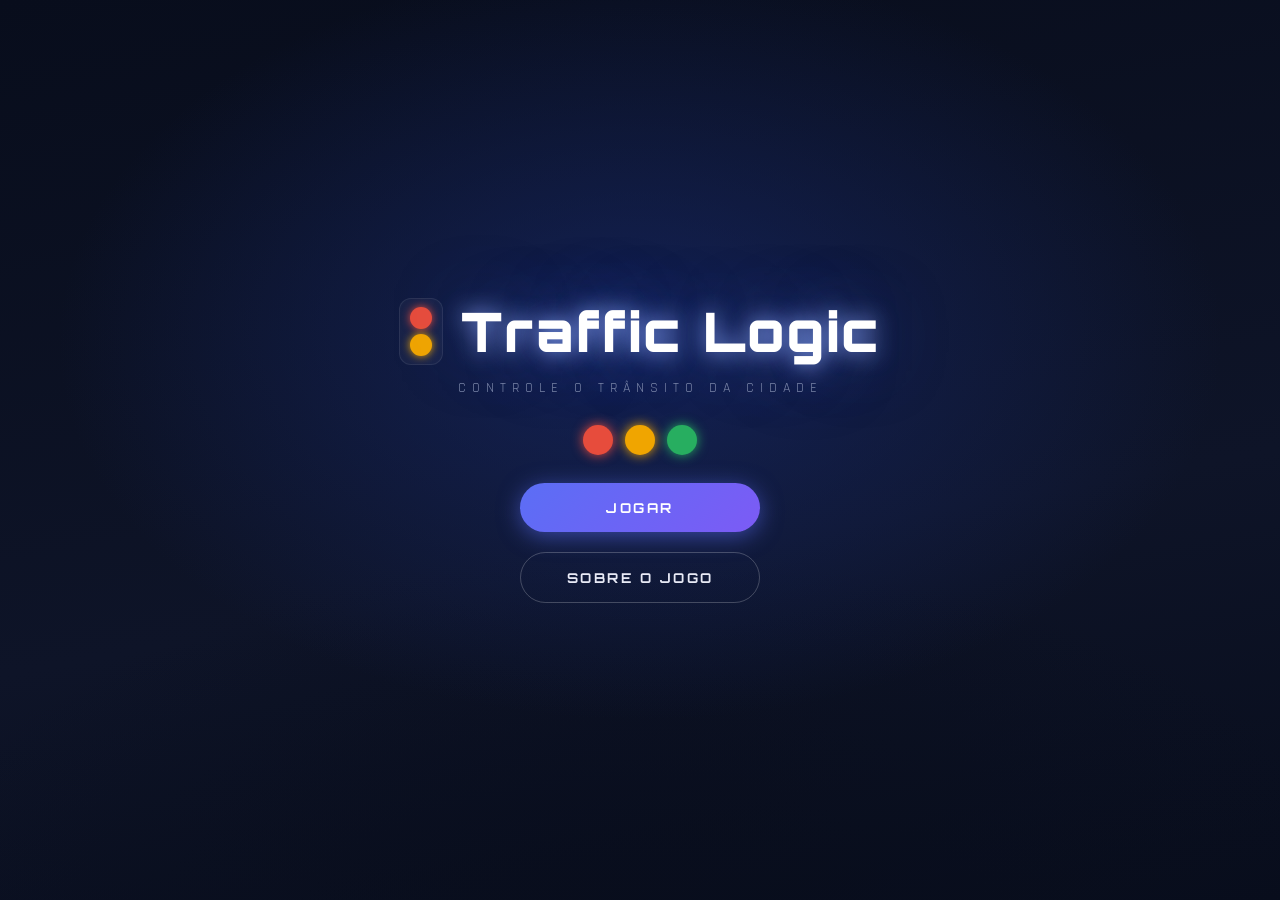
==== index.html @ 23837a94 "1" ====
<!DOCTYPE html>
<html lang="pt-BR">
<head>
  <meta charset="UTF-8" />
  <meta name="viewport" content="width=device-width, initial-scale=1.0" />
  <title>Traffic Logic</title>
  <link rel="stylesheet" href="assets/css/menu.css" />
  <link rel="stylesheet" href="assets/css/style.css" />
  <link href="https://fonts.googleapis.com/css2?family=Orbitron:wght@700;900&family=Rajdhani:wght@400;500;600&display=swap" rel="stylesheet" />
</head>
<body>

  <!-- ══════════════════════════════
       TELA MENU
  ══════════════════════════════ -->
  <div id="screen-menu" class="screen active">
    <div class="bg"></div>
    <div id="particles" class="particles"></div>

    <div class="menu-wrap">
      <div class="logo-row">
        <div class="semaforo">
          <span class="s-light red"></span>
          <span class="s-light yellow"></span>
        </div>
        <h1 class="title">Traffic Logic</h1>
      </div>
      <p class="subtitle">CONTROLE O TRÂNSITO DA CIDADE</p>

      <div class="dots">
        <span class="dot red"></span>
        <span class="dot yellow"></span>
        <span class="dot green"></span>
      </div>

      <div class="btn-group">
        <button class="btn btn-play" onclick="showScreen('screen-fases')">JOGAR</button>
        <button class="btn btn-outline" onclick="showSobre()">SOBRE O JOGO</button>
      </div>
    </div>
  </div>

  <!-- ══════════════════════════════
       TELA FASES
  ══════════════════════════════ -->
  <div id="screen-fases" class="screen">
    <div class="bg"></div>

    <div class="fases-wrap">
      <div class="fases-header">
        <h1 class="title">Selecione o Nível</h1>
        <p class="subtitle">Escolha seu desafio urbano</p>
      </div>

      <div class="fases-grid">

        <!-- FÁCIL -->
        <button class="card-fase facil-card" onclick="iniciarJogo(1)">
          <div class="cf-side-bar"></div>
          <div class="cf-icon">🟢</div>
          <div class="cf-body">
            <div class="cf-top">
              <div>
                <span class="cf-tag facil">FÁCIL</span>
                <h3 class="cf-title">Cruzamento Básico</h3>
              </div>
              <span class="cf-num">01</span>
            </div>
            <p class="cf-desc">Gerencie um cruzamento simples com fluxo tranquilo de veículos.</p>
            <div class="cf-stats">
              <div class="cf-stat"><span class="cf-stat-icon">🚗</span><span>20 carros/min</span></div>
              <div class="cf-stat"><span class="cf-stat-icon">⏱️</span><span>5 minutos</span></div>
              <div class="cf-stat"><span class="cf-stat-icon">⭐</span><span>25 pontos</span></div>
            </div>
          </div>
          <div class="cf-arrow">›</div>
        </button>

        <!-- MÉDIO -->
        <button class="card-fase medio-card" onclick="iniciarJogo(2)">
          <div class="cf-side-bar"></div>
          <div class="cf-icon">🟡</div>
          <div class="cf-body">
            <div class="cf-top">
              <div>
                <span class="cf-tag medio">MÉDIO</span>
                <h3 class="cf-title">Trânsito Moderado</h3>
              </div>
              <span class="cf-num">02</span>
            </div>
            <p class="cf-desc">O fluxo aumenta e os tempos ficam mais apertados. Atenção redobrada!</p>
            <div class="cf-stats">
              <div class="cf-stat"><span class="cf-stat-icon">🚗</span><span>30 carros/min</span></div>
              <div class="cf-stat"><span class="cf-stat-icon">⏱️</span><span>7 minutos</span></div>
              <div class="cf-stat"><span class="cf-stat-icon">⭐</span><span>25 pontos</span></div>
            </div>
          </div>
          <div class="cf-arrow">›</div>
        </button>

        <!-- DIFÍCIL -->
        <button class="card-fase dificil-card" onclick="iniciarJogo(3)">
          <div class="cf-side-bar"></div>
          <div class="cf-icon">🔴</div>
          <div class="cf-body">
            <div class="cf-top">
              <div>
                <span class="cf-tag dificil">DIFÍCIL</span>
                <h3 class="cf-title">Trânsito Intenso</h3>
              </div>
              <span class="cf-num">03</span>
            </div>
            <p class="cf-desc">Caos urbano total. Carros de todos os lados sem parar. Você consegue?</p>
            <div class="cf-stats">
              <div class="cf-stat"><span class="cf-stat-icon">🚗</span><span>60 carros/min</span></div>
              <div class="cf-stat"><span class="cf-stat-icon">⏱️</span><span>10 minutos</span></div>
              <div class="cf-stat"><span class="cf-stat-icon">⭐</span><span>50 pontos</span></div>
            </div>
          </div>
          <div class="cf-arrow">›</div>
        </button>

      </div>

      <button class="btn btn-outline" onclick="showMenu()">← VOLTAR</button>
    </div>
  </div>

  <!-- ══════════════════════════════
       TELA SOBRE
  ══════════════════════════════ -->
  <div id="screen-sobre" class="screen">
    <div class="bg"></div>

    <div class="sobre-wrap">
      <div class="sobre-header">
        <div class="semaforo small">
          <span class="s-light red"></span>
          <span class="s-light yellow"></span>
          <span class="s-light green"></span>
        </div>
        <h2 class="sobre-title">Sobre o Jogo</h2>
      </div>

      <div class="sobre-body">
        <p class="sobre-desc">
          <strong>Traffic Logic</strong> é um jogo de estratégia e raciocínio rápido onde você assume o controle dos semáforos de uma cidade em movimento constante.
        </p>

        <div class="cards">
          <div class="card">
            <span class="card-icon">🚗</span>
            <div>
              <h3>Gerencie o Fluxo</h3>
              <p>Carros chegam de todas as direções. Clique nos semáforos para liberar ou bloquear o trânsito.</p>
            </div>
          </div>
          <div class="card">
            <span class="card-icon">💥</span>
            <div>
              <h3>Evite Colisões</h3>
              <p>Cada batida custa uma vida. Semáforos mal sincronizados causam acidentes!</p>
            </div>
          </div>
          <div class="card">
            <span class="card-icon">⭐</span>
            <div>
              <h3>Acumule Pontos</h3>
              <p>Ganhe pontos por cada carro que passa com segurança pelo cruzamento.</p>
            </div>
          </div>
          <div class="card">
            <span class="card-icon">⚡</span>
            <div>
              <h3>Níveis Crescentes</h3>
              <p>A cada nível o trânsito fica mais intenso e os carros mais rápidos.</p>
            </div>
          </div>
        </div>

        <div class="tip-box">
          <span class="tip-icon">💡</span>
          <p><em>Dica: Planeje com antecedência. Uma faixa parada por tempo demais causa engarrafamento — e engarrafamentos causam acidentes!</em></p>
        </div>
      </div>

      <button class="btn btn-outline back-btn" onclick="showMenu()">← VOLTAR</button>
    </div>
  </div>

  <!-- ══════════════════════════════
       TELA JOGO
  ══════════════════════════════ -->
  <div id="screen-game" class="screen">
    <!-- mapa fica no background via style.css -->
  </div>

  <script src="assets/js/app.js"></script>
  <script src="assets/js/game.js"></script>
</body>
</html>
---- assets/css/menu.css ----
*, *::before, *::after {
  box-sizing: border-box;
  margin: 0;
  padding: 0;
}

:root {
  --red:     #e74c3c;
  --yellow:  #f0a500;
  --green:   #27ae60;
  --blue:    #5b6ef5;
  --dark:    #080d1c;
  --dark2:   #0e1428;
  --card-bg: rgba(255,255,255,0.03);
  --border:  rgba(255,255,255,0.08);
  --text:    #e8eaf6;
  --muted:   #7a85a8;
  --ff-title: 'Orbitron', sans-serif;
  --ff-body:  'Rajdhani', sans-serif;
}

html, body {
  width: 100%;
  height: 100%;
  background: var(--dark);
  color: var(--text);
  font-family: var(--ff-body);
  overflow: hidden;
}

.screen {
  position: fixed;
  inset: 0;
  display: flex;
  align-items: center;
  justify-content: center;
  opacity: 0;
  pointer-events: none;
  transition: opacity 0.45s ease;
  overflow: hidden;
}

.screen.active {
  opacity: 1;
  pointer-events: all;
}

.bg {
  position: absolute;
  inset: 0;
  background:
    radial-gradient(ellipse 65% 60% at 50% 38%, rgba(25,45,120,0.6) 0%, transparent 70%),
    radial-gradient(ellipse 90% 70% at 50% 110%, rgba(8,13,28,0.95) 0%, transparent 70%),
    linear-gradient(170deg, #080d1c 0%, #0e1428 60%, #080d1c 100%);
  z-index: -2;
}

.particles {
  position: absolute;
  inset: 0;
  z-index: -1;
  overflow: hidden;
}

.particle {
  position: absolute;
  border-radius: 50%;
  animation: float linear infinite;
  opacity: 0;
}

@keyframes float {
  0%   { transform: translateY(100vh) scale(0.4); opacity: 0; }
  10%  { opacity: 0.6; }
  90%  { opacity: 0.3; }
  100% { transform: translateY(-60px) scale(1); opacity: 0; }
}

.menu-wrap {
  display: flex;
  flex-direction: column;
  align-items: center;
  gap: 28px;
  animation: riseIn 0.7s cubic-bezier(.22,1,.36,1) both;
}

@keyframes riseIn {
  from { opacity: 0; transform: translateY(32px); }
  to   { opacity: 1; transform: translateY(0); }
}

.logo-row {
  display: flex;
  align-items: center;
  gap: 18px;
}

.semaforo {
  display: flex;
  flex-direction: column;
  gap: 5px;
  background: rgba(255,255,255,0.04);
  border: 1px solid var(--border);
  border-radius: 12px;
  padding: 8px 10px;
}

.semaforo.small {
  padding: 5px 7px;
  border-radius: 8px;
  gap: 3px;
}

.s-light {
  display: block;
  border-radius: 50%;
}

.semaforo .s-light       { width: 22px; height: 22px; }
.semaforo.small .s-light { width: 11px; height: 11px; }

.s-light.red    { background: var(--red);    box-shadow: 0 0 9px var(--red); }
.s-light.yellow { background: var(--yellow); box-shadow: 0 0 9px var(--yellow); }
.s-light.green  { background: var(--green);  box-shadow: 0 0 9px var(--green); }

.title {
  font-family: var(--ff-title);
  font-size: clamp(2.4rem, 5vw, 3.4rem);
  font-weight: 900;
  letter-spacing: 2px;
  color: #fff;
  text-shadow:
    0 0 22px rgba(140,170,255,0.9),
    0 0 70px rgba(91,110,245,0.5);
}

.subtitle {
  font-family: var(--ff-body);
  font-size: 0.88rem;
  letter-spacing: 6px;
  color: var(--muted);
  text-transform: uppercase;
  margin-top: -14px;
}

.dots {
  display: flex;
  gap: 12px;
  align-items: center;
}

.dot {
  width: 30px;
  height: 30px;
  border-radius: 50%;
  display: block;
  animation: pulse 2.4s ease-in-out infinite;
}

.dot:nth-child(2) { animation-delay: 0.3s; }
.dot:nth-child(3) { animation-delay: 0.6s; }
.dot:nth-child(4) { animation-delay: 0.9s; }

@keyframes pulse {
  0%, 100% { transform: scale(1);    opacity: 1; }
  50%       { transform: scale(1.12); opacity: 0.75; }
}

.dot.red    { background: var(--red);    box-shadow: 0 0 12px var(--red); }
.dot.yellow { background: var(--yellow); box-shadow: 0 0 12px var(--yellow); }
.dot.green  { background: var(--green);  box-shadow: 0 0 12px var(--green); }

.btn-group {
  display: flex;
  flex-direction: column;
  gap: 20px;
  align-items: center;
}

.btn {
  width: 240px;
  padding: 16px 36px;
  border: none;
  border-radius: 50px;
  font-family: var(--ff-title);
  font-size: 0.85rem;
  font-weight: 700;
  letter-spacing: 2.5px;
  cursor: pointer;
  transition: transform 0.14s ease, box-shadow 0.14s ease, filter 0.14s ease;
}

.btn:hover  { transform: translateY(-2px); }
.btn:active { transform: scale(0.96); }

.btn-play {
  background: linear-gradient(135deg, #5b6ef5 0%, #7c5bf5 100%);
  color: #fff;
  box-shadow: 0 4px 22px rgba(91,110,245,0.55);
}

.btn-play:hover {
  filter: brightness(1.15);
  box-shadow: 0 8px 32px rgba(91,110,245,0.75);
}

.btn-outline {
  background: transparent;
  color: var(--text);
  border: 1.5px solid rgba(255,255,255,0.22);
}

.btn-outline:hover {
  border-color: rgba(255,255,255,0.5);
  background: rgba(255,255,255,0.05);
}

.sobre-wrap {
  display: flex;
  flex-direction: column;
  gap: 28px;
  width: min(580px, 92vw);
  padding: 42px 40px;
  background: rgba(255,255,255,0.025);
  border: 1px solid var(--border);
  border-radius: 24px;
  backdrop-filter: blur(12px);
  animation: riseIn 0.5s cubic-bezier(.22,1,.36,1) both;
  margin: 24px auto;
}

.sobre-header {
  display: flex;
  align-items: center;
  gap: 20px;
}

.sobre-title {
  font-family: var(--ff-title);
  font-size: 1.5rem;
  font-weight: 700;
  letter-spacing: 3px;
  color: #fff;
  text-shadow: 0 0 20px rgba(140,170,255,0.6);
}

.sobre-body {
  display: flex;
  flex-direction: column;
  gap: 20px;
}

.sobre-desc {
  font-size: 1rem;
  line-height: 1.65;
  color: var(--muted);
  font-weight: 500;
}

.sobre-desc strong {
  color: var(--text);
}

.cards {
  display: grid;
  grid-template-columns: 1fr 1fr;
  gap: 12px;
}

@media (max-width: 480px) {
  .cards { grid-template-columns: 1fr; }
}

.card {
  display: flex;
  align-items: flex-start;
  gap: 20px;
  padding: 16px 18px;
  background: rgba(255,255,255,0.03);
  border: 1px solid var(--border);
  border-radius: 14px;
  transition: border-color 0.2s, background 0.2s;
}

.card:hover {
  border-color: rgba(91,110,245,0.35);
  background: rgba(91,110,245,0.06);
}

.card-icon {
  font-size: 1.5rem;
  flex-shrink: 0;
  margin-top: 2px;
}

.card h3 {
  font-family: var(--ff-title);
  font-size: 0.68rem;
  letter-spacing: 1.5px;
  color: var(--text);
  margin-bottom: 5px;
}

.card p {
  font-size: 0.88rem;
  color: var(--muted);
  line-height: 1.5;
}

.tip-box {
  display: flex;
  align-items: flex-start;
  gap: 12px;
  padding: 14px 18px;
  background: rgba(91,110,245,0.08);
  border: 1px solid rgba(91,110,245,0.2);
  border-radius: 12px;
}

.tip-icon { font-size: 1.1rem; flex-shrink: 0; margin-top: 1px; }

.tip-box p {
  font-size: 0.88rem;
  color: rgba(180,200,255,0.75);
  line-height: 1.55;
}

.back-btn {
  align-self: flex-start;
  width: auto;
  padding: 10px 24px;
  font-size: 0.68rem;
}
/* Container das Fases */
.fases-grid {
  display: flex;
  flex-direction: column;
  gap: 15px;
  margin-bottom: 10px;
}

.card-fase {
  background: rgba(255, 255, 255, 0.03);
  border: 1px solid var(--border);
  border-radius: 16px;
  padding: 20px;
  width: 380px;
  cursor: pointer;
  transition: all 0.2s ease;
  text-align: left;
}

.card-fase:hover {
  background: rgba(91, 110, 245, 0.08);
  border-color: var(--blue);
  transform: translateX(8px);
}

.fase-header {
  display: flex;
  justify-content: space-between;
  align-items: center;
  margin-bottom: 10px;
}

.fase-num {
  font-family: var(--ff-title);
  font-size: 1.2rem;
  color: var(--blue);
}

.fase-tag {
  font-size: 0.65rem;
  text-transform: uppercase;
  padding: 4px 8px;
  border-radius: 4px;
  letter-spacing: 1px;
}

.fase-tag.facil { background: rgba(39, 174, 96, 0.2); color: var(--green); }
.fase-tag.medio { background: rgba(240, 165, 0, 0.2); color: var(--yellow); }
.fase-tag.dificil { background: rgba(231, 76, 60, 0.2); color: var(--red); }

.fase-info h3 {
  font-family: var(--ff-title);
  color: #fff;
  font-size: 0.95rem;
  margin-bottom: 5px;
}

.fase-info p {
  color: var(--muted);
  font-size: 0.8rem;
  margin-bottom: 10px;
}

.fase-meta {
  display: flex;
  gap: 20px;
  font-size: 0.78rem;
  color: #fff;
  font-weight: 600;
}
/* ============================================================
   MELHORIAS VISUAIS - TELA DE SELEÇÃO DE FASES (ADICIONAR)
   ============================================================ */

/* Centraliza a grade de fases na tela */
#screen-fases .menu-wrap {
  width: min(460px, 95vw);
}

.fases-grid {
  display: flex;
  flex-direction: column;
  gap: 15px;
  width: 100%;
  margin: 16px 0;
}

.card-fase {
  background: rgba(255, 255, 255, 0.04) !important;
  backdrop-filter: blur(10px); /* Efeito de vidro */
  border: 1px solid var(--border) !important;
  border-radius: 20px !important;
  padding: 20px 22px !important;
  width: 100% !important;
  display: flex;
  flex-direction: column;
  gap: 12px;
  transition: all 0.4s cubic-bezier(0.175, 0.885, 0.32, 1.275) !important;
  position: relative;
  overflow: hidden;
}

/* Efeito de brilho e movimento ao passar o mouse */
.card-fase:hover {
  transform: scale(1.03) translateY(-5px) !important;
  background: rgba(91, 110, 245, 0.12) !important;
  border-color: var(--blue) !important;
  box-shadow: 0 15px 35px rgba(0, 0, 0, 0.4), 0 0 15px rgba(91, 110, 245, 0.2);
}

.fase-header {
  display: flex;
  justify-content: space-between;
  align-items: center;
  width: 100%;
}

.fase-tag {
  font-family: var(--ff-body);
  font-weight: 600;
  letter-spacing: 1px;
  padding: 5px 12px !important;
  border-radius: 50px !important;
}

/* Melhoria nas cores das tags */
.fase-tag.facil { border: 1px solid var(--green); color: var(--green); background: rgba(39, 174, 96, 0.1) !important; }
.fase-tag.medio { border: 1px solid var(--yellow); color: var(--yellow); background: rgba(240, 165, 0, 0.1) !important; }
.fase-tag.dificil { border: 1px solid var(--red); color: var(--red); background: rgba(231, 76, 60, 0.1) !important; }

.fase-info h3 {
  font-size: 0.95rem !important;
  letter-spacing: 1px;
  margin-bottom: 2px !important;
}

.fase-meta {
  display: flex;
  gap: 25px !important;
  color: var(--text) !important;
  opacity: 0.9;
}

/* Número da fase grande e elegante ao fundo */
.fase-num {
  font-size: 3rem !important;
  opacity: 0.05;
  position: absolute;
  right: 15px;
  bottom: -5px;
  transition: all 0.3s;
  pointer-events: none;
}

.card-fase:hover .fase-num {
  opacity: 0.2;
  color: var(--blue);
  transform: scale(1.1);
}
/* ══════════════════════════════════════════════
   TELA DE FASES — visual renovado
══════════════════════════════════════════════ */

.fases-wrap {
  display: flex;
  flex-direction: column;
  align-items: center;
  gap: 20px;
  width: min(560px, 95vw);
  padding: 20px 0;
  animation: riseIn 0.5s cubic-bezier(.22,1,.36,1) both;
}

.fases-header {
  text-align: center;
  display: flex;
  flex-direction: column;
  gap: 6px;
}

/* Reset antigo card-fase e substituir */
.card-fase {
  all: unset;
  position: relative;
  display: flex !important;
  flex-direction: row !important;
  align-items: center;
  gap: 16px;
  width: 100%;
  padding: 18px 20px 18px 0 !important;
  border-radius: 16px !important;
  cursor: pointer;
  overflow: hidden;
  transition: transform 0.2s ease, box-shadow 0.2s ease !important;
  text-align: left;
}

.facil-card  { background: linear-gradient(135deg, rgba(39,174,96,0.08) 0%, rgba(14,20,40,0.95) 60%); border: 1px solid rgba(39,174,96,0.25) !important; }
.medio-card  { background: linear-gradient(135deg, rgba(240,165,0,0.08) 0%, rgba(14,20,40,0.95) 60%); border: 1px solid rgba(240,165,0,0.25) !important; }
.dificil-card{ background: linear-gradient(135deg, rgba(231,76,60,0.08) 0%, rgba(14,20,40,0.95) 60%); border: 1px solid rgba(231,76,60,0.25) !important; }

.card-fase:hover { transform: translateY(-3px) scale(1.01) !important; }
.facil-card:hover  { box-shadow: 0 8px 30px rgba(39,174,96,0.25) !important; }
.medio-card:hover  { box-shadow: 0 8px 30px rgba(240,165,0,0.25) !important; }
.dificil-card:hover{ box-shadow: 0 8px 30px rgba(231,76,60,0.25) !important; }

/* Barra colorida lateral */
.cf-side-bar {
  width: 5px;
  align-self: stretch;
  border-radius: 0 3px 3px 0;
  flex-shrink: 0;
}
.facil-card  .cf-side-bar { background: var(--green); box-shadow: 0 0 10px var(--green); }
.medio-card  .cf-side-bar { background: var(--yellow); box-shadow: 0 0 10px var(--yellow); }
.dificil-card .cf-side-bar { background: var(--red); box-shadow: 0 0 10px var(--red); }

/* Ícone */
.cf-icon {
  font-size: 1.6rem;
  flex-shrink: 0;
  filter: drop-shadow(0 0 6px currentColor);
}

/* Body */
.cf-body {
  flex: 1;
  display: flex;
  flex-direction: column;
  gap: 8px;
}

.cf-top {
  display: flex;
  justify-content: space-between;
  align-items: flex-start;
}

.cf-tag {
  font-family: var(--ff-title);
  font-size: 0.6rem;
  letter-spacing: 2px;
  padding: 3px 10px;
  border-radius: 50px;
  display: inline-block;
  margin-bottom: 4px;
}
.cf-tag.facil  { background: rgba(39,174,96,0.15);  color: var(--green);  border: 1px solid rgba(39,174,96,0.4); }
.cf-tag.medio  { background: rgba(240,165,0,0.15);  color: var(--yellow); border: 1px solid rgba(240,165,0,0.4); }
.cf-tag.dificil{ background: rgba(231,76,60,0.15);  color: var(--red);    border: 1px solid rgba(231,76,60,0.4); }

.cf-title {
  font-family: var(--ff-title);
  font-size: 1rem;
  color: #fff;
  letter-spacing: 1px;
}

.cf-num {
  font-family: var(--ff-title);
  font-size: 2.2rem;
  font-weight: 900;
  opacity: 0.07;
  line-height: 1;
  color: #fff;
}

.cf-desc {
  font-size: 0.8rem;
  color: var(--muted);
  line-height: 1.5;
}

.cf-stats {
  display: flex;
  gap: 18px;
  flex-wrap: wrap;
}

.cf-stat {
  display: flex;
  align-items: center;
  gap: 5px;
  font-size: 0.78rem;
  color: rgba(200,210,255,0.75);
  font-weight: 600;
}

.cf-stat-icon { font-size: 0.85rem; }

/* Seta */
.cf-arrow {
  font-size: 1.6rem;
  color: rgba(255,255,255,0.2);
  flex-shrink: 0;
  transition: color 0.2s, transform 0.2s;
  padding-right: 6px;
}
.card-fase:hover .cf-arrow {
  color: rgba(255,255,255,0.6);
  transform: translateX(4px);
}
---- assets/css/style.css ----
*, *::before, *::after {
  box-sizing: border-box;
  margin: 0;
  padding: 0;
}

#screen-game {
  position: fixed;
  inset: 0;
  width: 100%;
  height: 100%;
  display: flex;
  background-size: cover;
  background-position: center;
  background-repeat: no-repeat;
}
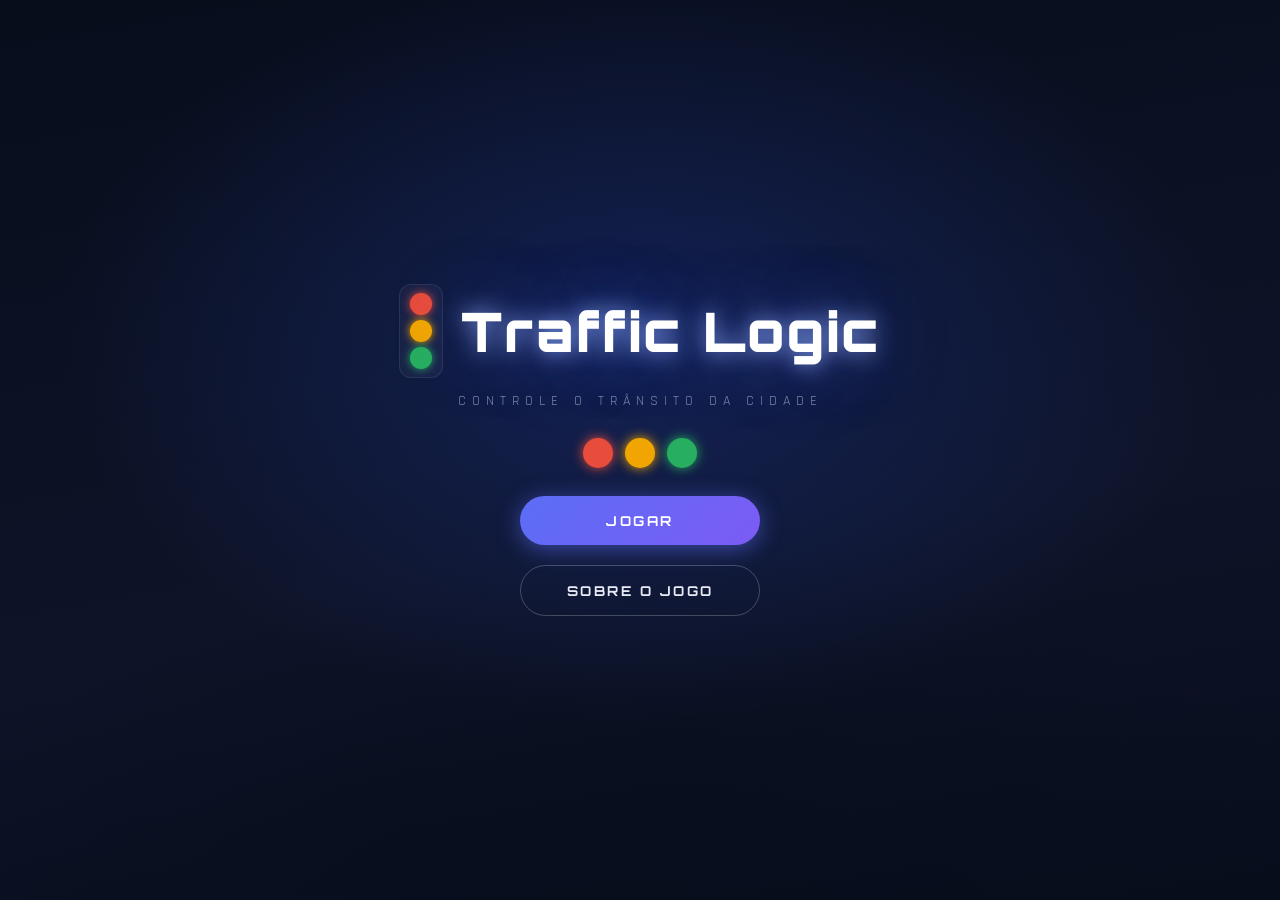
==== commit 447a5fc4: "AB#6" ====
--- a/index.html
+++ b/index.html
@@ -22,6 +22,7 @@
         <div class="semaforo">
           <span class="s-light red"></span>
           <span class="s-light yellow"></span>
+          <span class="s-light green"></span>
         </div>
         <h1 class="title">Traffic Logic</h1>
       </div>
@@ -193,6 +194,22 @@
   ══════════════════════════════ -->
   <div id="screen-game" class="screen">
     <!-- mapa fica no background via style.css -->
+    <button class="btn-voltar-jogo" onclick="confirmarSairFase()">← SAIR DA FASE</button>
+  </div>
+
+  <!-- ══════════════════════════════
+       MODAL CONFIRMAÇÃO SAÍDA
+  ══════════════════════════════ -->
+  <div id="modal-sair" class="modal-overlay" style="display:none;">
+    <div class="modal-box">
+      <div class="modal-icon">⚠️</div>
+      <h2 class="modal-title">Sair da fase?</h2>
+      <p class="modal-desc">Todo o progresso desta fase será perdido. Tem certeza que quer sair?</p>
+      <div class="modal-btns">
+        <button class="btn btn-outline" onclick="fecharModal()">CONTINUAR JOGANDO</button>
+        <button class="btn btn-sair" onclick="confirmarSaida()">SIM, SAIR</button>
+      </div>
+    </div>
   </div>
 
   <script src="assets/js/app.js"></script>
--- a/assets/css/menu.css
+++ b/assets/css/menu.css
@@ -632,4 +632,24 @@
 .card-fase:hover .cf-arrow {
   color: rgba(255,255,255,0.6);
   transform: translateX(4px);
-}+}
+/* ── Transições entre telas ── */
+.screen {
+  opacity: 0;
+  pointer-events: none;
+  transition: opacity 0.25s ease;
+}
+
+.screen.active {
+  opacity: 1;
+  pointer-events: all;
+}
+
+.screen.entrando {
+  opacity: 0;
+}
+
+.screen.saindo {
+  opacity: 0;
+  pointer-events: none;
+}
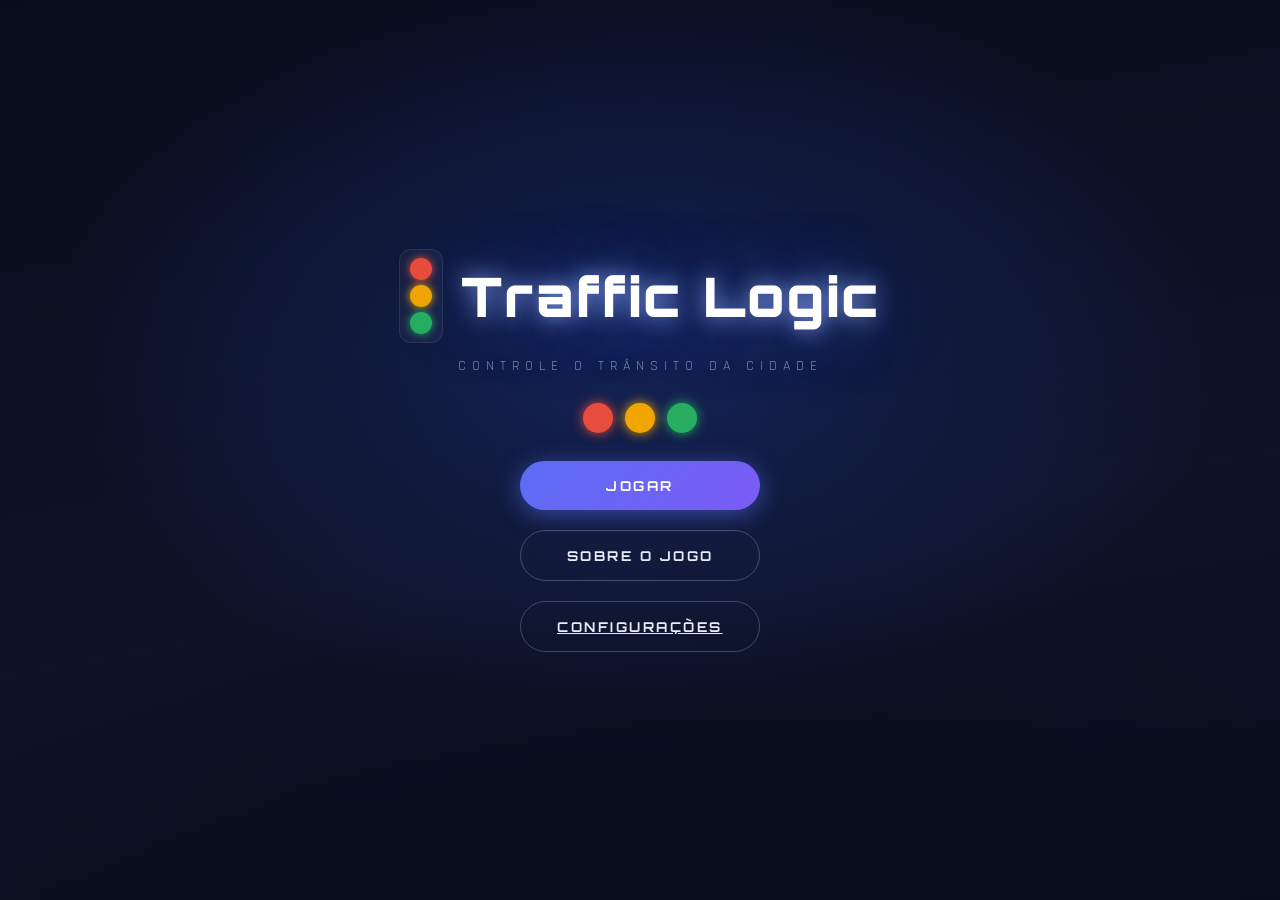
==== commit 8669a7bc: "AB#10" ====
--- a/index.html
+++ b/index.html
@@ -37,6 +37,7 @@
       <div class="btn-group">
         <button class="btn btn-play" onclick="showScreen('screen-fases')">JOGAR</button>
         <button class="btn btn-outline" onclick="showSobre()">SOBRE O JOGO</button>
+        <a href="Tl_config.html" class="btn btn-outline">CONFIGURAÇÕES</a>
       </div>
     </div>
   </div>
--- a/assets/css/style.css
+++ b/assets/css/style.css
@@ -13,4 +13,110 @@
   background-size: cover;
   background-position: center;
   background-repeat: no-repeat;
+}
+
+/* ── Botão sair da fase ── */
+.btn-voltar-jogo {
+  position: fixed;
+  top: 20px;
+  left: 20px;
+  z-index: 100;
+  background: rgba(0, 0, 0, 0.65);
+  color: #fff;
+  border: 2px solid rgba(255, 255, 255, 0.4);
+  border-radius: 8px;
+  padding: 10px 18px;
+  font-family: 'Rajdhani', sans-serif;
+  font-size: 1rem;
+  font-weight: 600;
+  letter-spacing: 1px;
+  cursor: pointer;
+  backdrop-filter: blur(4px);
+  transition: background 0.2s, border-color 0.2s;
+}
+
+.btn-voltar-jogo:hover {
+  background: rgba(220, 50, 50, 0.75);
+  border-color: #ff6b6b;
+}
+
+/* ── Modal confirmação saída ── */
+.modal-overlay {
+  position: fixed;
+  inset: 0;
+  z-index: 999;
+  background: rgba(0, 0, 0, 0.6);
+  backdrop-filter: blur(4px);
+  display: flex;
+  align-items: center;
+  justify-content: center;
+  animation: fadeIn 0.2s ease;
+}
+
+@keyframes fadeIn {
+  from { opacity: 0; }
+  to   { opacity: 1; }
+}
+
+.modal-box {
+  background: #1a1a2e;
+  border: 2px solid rgba(255, 255, 255, 0.15);
+  border-radius: 16px;
+  padding: 40px 36px;
+  max-width: 420px;
+  width: 90%;
+  text-align: center;
+  box-shadow: 0 20px 60px rgba(0,0,0,0.5);
+  animation: slideUp 0.25s ease;
+}
+
+@keyframes slideUp {
+  from { transform: translateY(30px); opacity: 0; }
+  to   { transform: translateY(0);    opacity: 1; }
+}
+
+.modal-icon {
+  font-size: 3rem;
+  margin-bottom: 16px;
+}
+
+.modal-title {
+  font-family: 'Orbitron', sans-serif;
+  font-size: 1.4rem;
+  color: #fff;
+  margin-bottom: 12px;
+}
+
+.modal-desc {
+  font-family: 'Rajdhani', sans-serif;
+  font-size: 1rem;
+  color: rgba(255,255,255,0.65);
+  margin-bottom: 28px;
+  line-height: 1.5;
+}
+
+.modal-btns {
+  display: flex;
+  gap: 12px;
+  justify-content: center;
+  flex-wrap: wrap;
+}
+
+.btn-sair {
+  background: #dc2626;
+  color: #fff;
+  border: 2px solid #dc2626;
+  border-radius: 8px;
+  padding: 10px 22px;
+  font-family: 'Rajdhani', sans-serif;
+  font-size: 1rem;
+  font-weight: 700;
+  letter-spacing: 1px;
+  cursor: pointer;
+  transition: background 0.2s, transform 0.1s;
+}
+
+.btn-sair:hover {
+  background: #b91c1c;
+  transform: scale(1.03);
 }
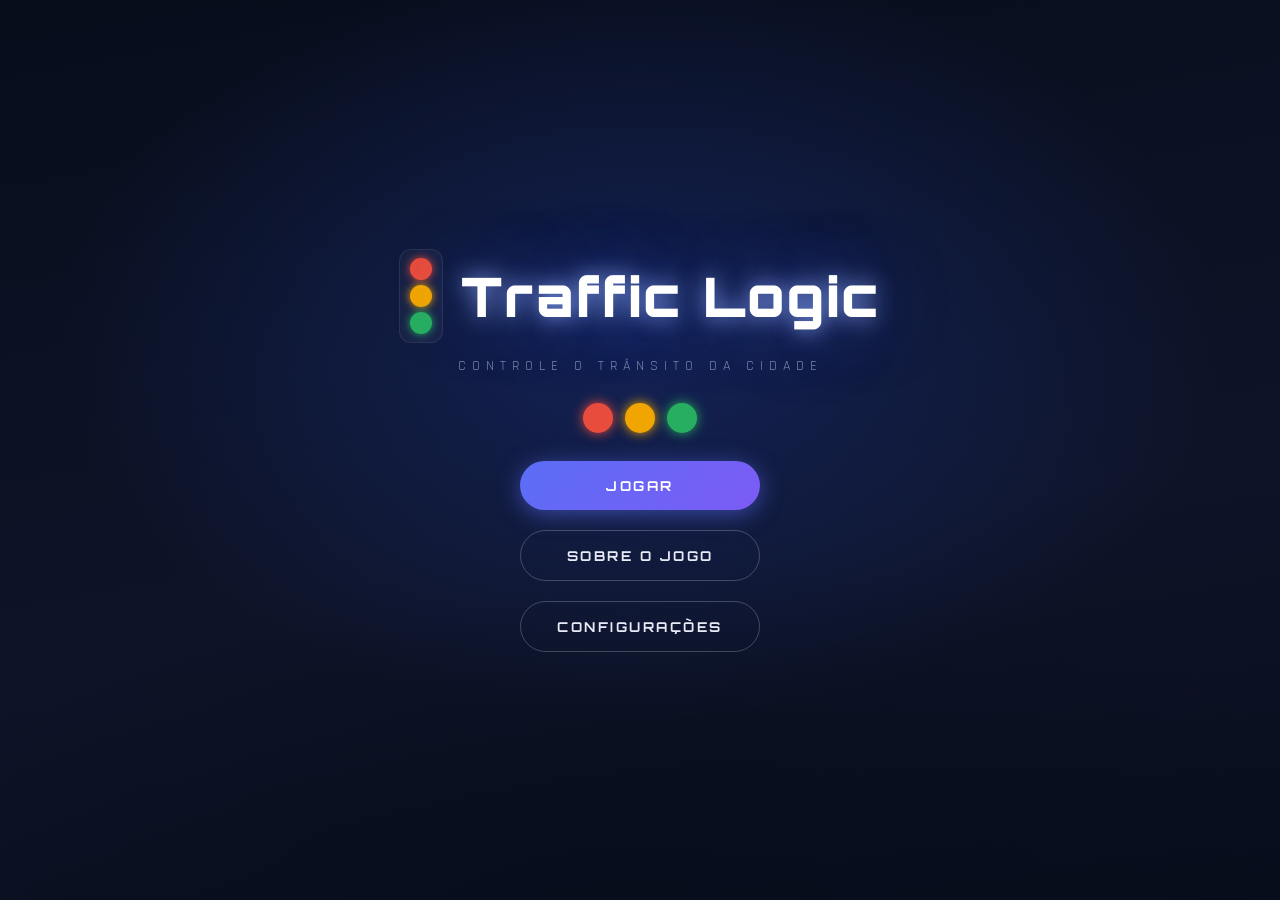
==== commit f35d3c8f: "AB#10" ====
--- a/index.html
+++ b/index.html
@@ -37,7 +37,7 @@
       <div class="btn-group">
         <button class="btn btn-play" onclick="showScreen('screen-fases')">JOGAR</button>
         <button class="btn btn-outline" onclick="showSobre()">SOBRE O JOGO</button>
-        <a href="Tl_config.html" class="btn btn-outline">CONFIGURAÇÕES</a>
+        <button class="btn btn-outline" onclick="showScreen('screen-config')">CONFIGURAÇÕES</button>
       </div>
     </div>
   </div>
@@ -183,6 +183,98 @@
         <div class="tip-box">
           <span class="tip-icon">💡</span>
           <p><em>Dica: Planeje com antecedência. Uma faixa parada por tempo demais causa engarrafamento — e engarrafamentos causam acidentes!</em></p>
+        </div>
+      </div>
+
+      <button class="btn btn-outline back-btn" onclick="showMenu()">← VOLTAR</button>
+    </div>
+  </div>
+
+  <!-- ══════════════════════════════
+       TELA CONFIG
+  ══════════════════════════════ -->
+  <div id="screen-config" class="screen">
+    <div class="bg"></div>
+
+    <div class="config-wrap">
+      <div class="config-header">
+        <div class="semaforo small">
+          <span class="s-light red"></span>
+          <span class="s-light yellow"></span>
+          <span class="s-light green"></span>
+        </div>
+        <h2 class="config-title">Configurações</h2>
+      </div>
+
+      <!-- BRILHO -->
+      <div class="config-section">
+        <div class="config-section-label">
+          <span class="config-icon">☀️</span>
+          <span>Brilho da Tela</span>
+        </div>
+        <div class="config-slider-row">
+          <span class="config-slider-min">🌑</span>
+          <input type="range" id="cfg-brilho" min="20" max="100" value="100" class="cfg-slider" oninput="aplicarBrilho(this.value)">
+          <span class="config-slider-max">🌕</span>
+          <span class="cfg-valor" id="val-brilho">100%</span>
+        </div>
+      </div>
+
+      <!-- SOM -->
+      <div class="config-section">
+        <div class="config-section-label">
+          <span class="config-icon">🔊</span>
+          <span>Volume do Som</span>
+        </div>
+        <div class="config-slider-row">
+          <span class="config-slider-min">🔇</span>
+          <input type="range" id="cfg-som" min="0" max="100" value="100" class="cfg-slider" oninput="aplicarSom(this.value)">
+          <span class="config-slider-max">🔊</span>
+          <span class="cfg-valor" id="val-som">100%</span>
+        </div>
+      </div>
+
+      <!-- ACESSIBILIDADE -->
+      <div class="config-section">
+        <div class="config-section-label">
+          <span class="config-icon">👁️</span>
+          <span>Acessibilidade Visual</span>
+        </div>
+        <div class="config-toggles">
+
+          <button class="cfg-toggle" id="toggle-daltonismo" onclick="toggleDaltonismo()">
+            <div class="cfg-toggle-left">
+              <span class="cfg-toggle-icon">🎨</span>
+              <div>
+                <span class="cfg-toggle-title">Modo Daltonismo</span>
+                <span class="cfg-toggle-desc">Substitui cores por formas e padrões distintos</span>
+              </div>
+            </div>
+            <div class="cfg-toggle-pill" id="pill-daltonismo"></div>
+          </button>
+
+          <button class="cfg-toggle" id="toggle-alto-contraste" onclick="toggleAltoContraste()">
+            <div class="cfg-toggle-left">
+              <span class="cfg-toggle-icon">⬛</span>
+              <div>
+                <span class="cfg-toggle-title">Alto Contraste</span>
+                <span class="cfg-toggle-desc">Aumenta o contraste dos elementos visuais</span>
+              </div>
+            </div>
+            <div class="cfg-toggle-pill" id="pill-alto-contraste"></div>
+          </button>
+
+          <button class="cfg-toggle" id="toggle-texto-grande" onclick="toggleTextoGrande()">
+            <div class="cfg-toggle-left">
+              <span class="cfg-toggle-icon">🔤</span>
+              <div>
+                <span class="cfg-toggle-title">Texto Grande</span>
+                <span class="cfg-toggle-desc">Aumenta o tamanho da fonte nas telas</span>
+              </div>
+            </div>
+            <div class="cfg-toggle-pill" id="pill-texto-grande"></div>
+          </button>
+
         </div>
       </div>
 
@@ -213,6 +305,8 @@
     </div>
   </div>
 
+  <div id="brilho-overlay"></div>
+
   <script src="assets/js/app.js"></script>
   <script src="assets/js/game.js"></script>
 </body>
--- a/assets/css/menu.css
+++ b/assets/css/menu.css
@@ -653,3 +653,281 @@
   opacity: 0;
   pointer-events: none;
 }
+
+/* ══════════════════════════════════════════════
+   TELA DE CONFIGURAÇÕES
+══════════════════════════════════════════════ */
+
+.config-wrap {
+  display: flex;
+  flex-direction: column;
+  gap: 24px;
+  width: min(520px, 92vw);
+  padding: 38px 36px;
+  background: rgba(255,255,255,0.025);
+  border: 1px solid var(--border);
+  border-radius: 24px;
+  backdrop-filter: blur(12px);
+  animation: riseIn 0.5s cubic-bezier(.22,1,.36,1) both;
+}
+
+.config-header {
+  display: flex;
+  align-items: center;
+  gap: 16px;
+}
+
+.config-title {
+  font-family: var(--ff-title);
+  font-size: 1.4rem;
+  font-weight: 700;
+  letter-spacing: 3px;
+  color: #fff;
+  text-shadow: 0 0 20px rgba(140,170,255,0.6);
+}
+
+/* ── Seção ── */
+.config-section {
+  display: flex;
+  flex-direction: column;
+  gap: 12px;
+  padding: 20px;
+  background: rgba(255,255,255,0.03);
+  border: 1px solid var(--border);
+  border-radius: 16px;
+}
+
+.config-section-label {
+  display: flex;
+  align-items: center;
+  gap: 10px;
+  font-family: var(--ff-title);
+  font-size: 0.7rem;
+  letter-spacing: 2px;
+  color: var(--text);
+  text-transform: uppercase;
+}
+
+.config-icon { font-size: 1.1rem; }
+
+/* ── Slider ── */
+.config-slider-row {
+  display: flex;
+  align-items: center;
+  gap: 12px;
+}
+
+.config-slider-min,
+.config-slider-max {
+  font-size: 1rem;
+  flex-shrink: 0;
+}
+
+.cfg-slider {
+  flex: 1;
+  -webkit-appearance: none;
+  appearance: none;
+  height: 6px;
+  border-radius: 99px;
+  background: rgba(255,255,255,0.12);
+  outline: none;
+  cursor: pointer;
+  transition: background 0.2s;
+}
+
+.cfg-slider::-webkit-slider-thumb {
+  -webkit-appearance: none;
+  width: 20px;
+  height: 20px;
+  border-radius: 50%;
+  background: linear-gradient(135deg, #5b6ef5, #7c5bf5);
+  box-shadow: 0 0 8px rgba(91,110,245,0.7);
+  cursor: pointer;
+  transition: transform 0.15s;
+}
+
+.cfg-slider::-webkit-slider-thumb:hover {
+  transform: scale(1.2);
+}
+
+.cfg-valor {
+  font-family: var(--ff-title);
+  font-size: 0.75rem;
+  color: var(--blue);
+  min-width: 44px;
+  text-align: right;
+}
+
+/* ── Toggles acessibilidade ── */
+.config-toggles {
+  display: flex;
+  flex-direction: column;
+  gap: 10px;
+}
+
+.cfg-toggle {
+  all: unset;
+  display: flex;
+  align-items: center;
+  justify-content: space-between;
+  gap: 12px;
+  padding: 14px 16px;
+  background: rgba(255,255,255,0.03);
+  border: 1px solid var(--border);
+  border-radius: 12px;
+  cursor: pointer;
+  transition: background 0.2s, border-color 0.2s;
+  width: 100%;
+  box-sizing: border-box;
+}
+
+.cfg-toggle:hover {
+  background: rgba(91,110,245,0.08);
+  border-color: rgba(91,110,245,0.3);
+}
+
+.cfg-toggle.ativo {
+  background: rgba(91,110,245,0.1);
+  border-color: rgba(91,110,245,0.45);
+}
+
+.cfg-toggle-left {
+  display: flex;
+  align-items: center;
+  gap: 14px;
+}
+
+.cfg-toggle-icon { font-size: 1.3rem; flex-shrink: 0; }
+
+.cfg-toggle-title {
+  display: block;
+  font-family: var(--ff-title);
+  font-size: 0.7rem;
+  letter-spacing: 1.5px;
+  color: var(--text);
+  margin-bottom: 3px;
+}
+
+.cfg-toggle-desc {
+  display: block;
+  font-size: 0.78rem;
+  color: var(--muted);
+  line-height: 1.4;
+}
+
+/* Pill (on/off) */
+.cfg-toggle-pill {
+  width: 44px;
+  height: 24px;
+  border-radius: 99px;
+  background: rgba(255,255,255,0.1);
+  border: 1.5px solid rgba(255,255,255,0.15);
+  flex-shrink: 0;
+  position: relative;
+  transition: background 0.25s, border-color 0.25s;
+}
+
+.cfg-toggle-pill::after {
+  content: '';
+  position: absolute;
+  top: 3px;
+  left: 3px;
+  width: 14px;
+  height: 14px;
+  border-radius: 50%;
+  background: rgba(255,255,255,0.4);
+  transition: transform 0.25s, background 0.25s;
+}
+
+.cfg-toggle.ativo .cfg-toggle-pill {
+  background: linear-gradient(135deg, #5b6ef5, #7c5bf5);
+  border-color: #5b6ef5;
+}
+
+.cfg-toggle.ativo .cfg-toggle-pill::after {
+  transform: translateX(20px);
+  background: #fff;
+}
+
+/* ══ Overlay de brilho ══ */
+#brilho-overlay {
+  position: fixed;
+  inset: 0;
+  background: black;
+  opacity: 0;
+  pointer-events: none;
+  z-index: 9998;
+  transition: opacity 0.3s;
+}
+
+/* ══ Alto contraste ══ */
+body.alto-contraste {
+  --dark:  #000;
+  --dark2: #000;
+  --text:  #fff;
+  --muted: #ccc;
+  --border: rgba(255,255,255,0.5);
+  --card-bg: rgba(255,255,255,0.08);
+}
+
+body.alto-contraste .bg {
+  background: #000 !important;
+}
+
+body.alto-contraste .card-fase,
+body.alto-contraste .config-section,
+body.alto-contraste .cfg-toggle,
+body.alto-contraste .card,
+body.alto-contraste .sobre-wrap,
+body.alto-contraste .config-wrap {
+  border-color: rgba(255,255,255,0.6) !important;
+  background: rgba(255,255,255,0.06) !important;
+}
+
+/* ══ Texto grande ══ */
+body.texto-grande {
+  font-size: 112%;
+}
+
+/* jogo / fases */
+body.texto-grande .cf-title        { font-size: 1.2rem; }
+body.texto-grande .cf-desc         { font-size: 0.95rem; }
+body.texto-grande .cf-stat         { font-size: 0.9rem; }
+
+/* sobre */
+body.texto-grande .sobre-desc      { font-size: 1.1rem; }
+body.texto-grande .card p          { font-size: 1rem; }
+body.texto-grande .card h3         { font-size: 0.82rem; }
+body.texto-grande .tip-box p       { font-size: 0.96rem; }
+
+/* config */
+body.texto-grande .config-title    { font-size: 1.65rem; }
+body.texto-grande .config-section-label { font-size: 0.82rem; }
+body.texto-grande .cfg-toggle-title     { font-size: 0.82rem; }
+body.texto-grande .cfg-toggle-desc      { font-size: 0.9rem; }
+body.texto-grande .cfg-valor            { font-size: 0.88rem; }
+
+/* menu */
+body.texto-grande .subtitle        { font-size: 1rem; }
+body.texto-grande .btn             { font-size: 0.95rem; }
+
+/* ══ Daltonismo — filtro SVG deuteranopia (mais comum) ══ */
+
+/* Filtro embutido invisível */
+body.daltonismo::before {
+  content: '';
+  display: none;
+}
+
+/* Aplica matriz de deuteranopia no body inteiro */
+body.daltonismo {
+  filter: url(#filtro-daltonismo);
+}
+
+/* SVG com a matriz — injetado via JS no app.js */
+#svg-daltonismo-filtro {
+  position: absolute;
+  width: 0;
+  height: 0;
+  overflow: hidden;
+}
